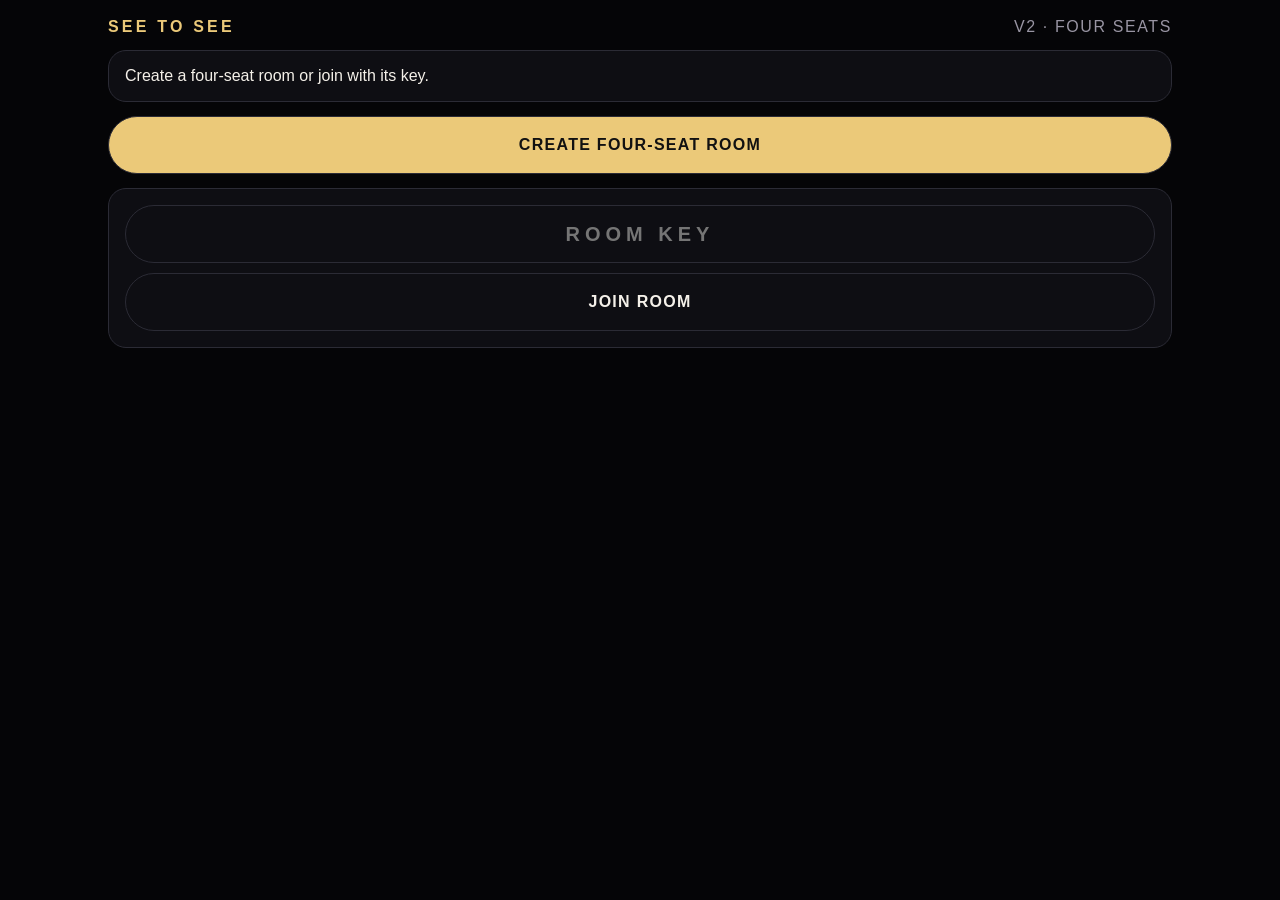
==== FJNBoothIPv2/index.html @ 772647cd "Upload complete SeeToSee Portal source" ====
<!doctype html><html lang="en"><head><meta charset="utf-8"><meta name="viewport" content="width=device-width,initial-scale=1,viewport-fit=cover"><meta name="theme-color" content="#050507"><title>See to See · Four Seats</title>
<style>
:root{--bg:#050507;--panel:#0e0e13;--line:#2b2b35;--gold:#ebc979;--text:#f4f0e9;--muted:#9995a3;--red:#ff6e63}*{box-sizing:border-box}body{margin:0;background:var(--bg);color:var(--text);font-family:Arial,sans-serif;min-height:100dvh}.app{width:min(1100px,100%);margin:auto;padding:18px;display:flex;flex-direction:column;gap:14px}.top{display:flex;justify-content:space-between;align-items:center}.brand{color:var(--gold);font-weight:900;letter-spacing:.2em}.version{color:var(--muted);letter-spacing:.1em}.status,.panel{border:1px solid var(--line);border-radius:18px;background:var(--panel);padding:16px}.status.live{border-color:#756134;color:var(--gold)}.lobby{display:grid;gap:14px}.btn,input{min-height:58px;border-radius:999px;border:1px solid var(--line);background:var(--panel);color:var(--text);font:inherit;font-weight:800;letter-spacing:.08em;padding:12px 20px}.btn{cursor:pointer}.primary{background:var(--gold);color:#111}.danger{border-color:var(--red);color:var(--red)}input{width:100%;text-align:center;font-size:1.25rem;letter-spacing:.25em}.hidden{display:none!important}.roomline{text-align:center}.code{font-size:2rem;color:var(--gold);font-weight:900;letter-spacing:.22em}.grid{display:grid;grid-template-columns:repeat(2,minmax(0,1fr));gap:10px}.seat{position:relative;aspect-ratio:1;background:#09090d;border:1px solid var(--line);border-radius:18px;overflow:hidden}.seat video{width:100%;height:100%;object-fit:cover;background:#09090d}.seat.local video{transform:scaleX(-1)}.tag{position:absolute;left:12px;bottom:10px;color:var(--gold);font-size:.72rem;letter-spacing:.12em;text-transform:uppercase}.empty{position:absolute;inset:0;display:grid;place-items:center;color:var(--muted);letter-spacing:.15em}.seat.has-media .empty{display:none}.hear{position:absolute;z-index:3;left:50%;top:50%;transform:translate(-50%,-50%);border-color:var(--gold);color:var(--gold);background:#09090eee}.controls{display:flex;flex-wrap:wrap;gap:8px}.controls .btn{flex:1;min-width:135px}@media(max-width:600px){.app{padding:12px}.grid{gap:7px}.seat{border-radius:13px}.btn{min-height:52px}.code{font-size:1.55rem}}
</style></head><body><main class="app"><div class="top"><div class="brand">SEE TO SEE</div><div class="version">V2 · FOUR SEATS</div></div><div id="status" class="status">Create a four-seat room or join with its key.</div>
<section id="lobby" class="lobby"><button id="create" class="btn primary">CREATE FOUR-SEAT ROOM</button><div class="panel"><input id="roomInput" maxlength="6" placeholder="ROOM KEY"><button id="join" class="btn" style="width:100%;margin-top:10px">JOIN ROOM</button></div></section>
<section id="call" class="hidden"><div class="roomline panel">ROOM <div id="roomCode" class="code">------</div><div id="count">1 of 4 seats</div><div id="links">0 media links</div></div><div id="grid" class="grid"></div><div class="controls"><button id="startAll" class="btn primary">START ALL AUDIO</button><button id="reconnect" class="btn">RECONNECT ALL</button><button id="mute" class="btn">MUTE</button><button id="restart" class="btn">RESTART MIC</button><button id="camera" class="btn">CAM OFF</button><button id="leave" class="btn danger">LEAVE</button></div><button id="copy" class="btn" style="width:100%;margin-top:8px">COPY INVITE</button></section></main>
<script>
(()=>{'use strict';const API=new URL('signal.php',location.href).href;const ICE={iceServers:[{urls:'stun:stun.l.google.com:19302'},{urls:'stun:stun1.l.google.com:19302'}]};
const S={room:null,id:null,seat:null,token:null,after:0,stream:null,peers:new Map(),timer:null,muted:false,cam:false};const $=id=>document.getElementById(id);const status=(m,k='')=>{$('status').textContent=m;$('status').className='status '+k};
async function api(action,o={}){let u=API+'?action='+encodeURIComponent(action);Object.entries(o.query||{}).forEach(([k,v])=>u+='&'+encodeURIComponent(k)+'='+encodeURIComponent(v));const h={};if(S.token)h['X-Booth-Token']=S.token;const init={method:o.body?'POST':'GET',headers:h};if(o.body){h['Content-Type']='application/json';init.body=JSON.stringify(o.body)}const r=await fetch(u,init),d=await r.json().catch(()=>({}));if(!r.ok)throw Object.assign(new Error(d.error||'HTTP '+r.status),{data:d});return d}
async function mic(force=false){let a=S.stream&&S.stream.getAudioTracks()[0];if(force||!a||a.readyState!=='live'||a.muted){const x=await navigator.mediaDevices.getUserMedia({audio:{echoCancellation:true,noiseSuppression:true,autoGainControl:true},video:false});const n=x.getAudioTracks()[0];if(!S.stream)S.stream=new MediaStream();S.stream.getAudioTracks().forEach(t=>{S.stream.removeTrack(t);t.stop()});S.stream.addTrack(n);a=n}a.enabled=!S.muted;for(const p of S.peers.values()){const sender=p.pc.getSenders().find(x=>x.track&&x.track.kind==='audio');if(sender)await sender.replaceTrack(a)}return a}
function seatEl(id,seat,local=false){let e=$('seat-'+id);if(e)return e;e=document.createElement('div');e.id='seat-'+id;e.className='seat'+(local?' local':'');e.innerHTML='<video playsinline autoplay muted></video><div class="empty">SEAT '+seat+'</div><span class="tag">'+(local?'You':'Seat '+seat)+'</span>';$('grid').appendChild(e);if(local&&S.stream){e.querySelector('video').srcObject=S.stream;e.classList.add('has-media')}return e}
function render(people){$('count').textContent=people.length+' of 4 seats';const ids=new Set(people.map(p=>p.id));people.sort((a,b)=>a.seat-b.seat).forEach(p=>seatEl(p.id,p.seat,p.id===S.id));for(let n=1;n<=4;n++){if(!people.some(p=>p.seat===n)){let e=$('empty-'+n);if(!e){e=document.createElement('div');e.id='empty-'+n;e.className='seat';e.innerHTML='<div class="empty">OPEN SEAT '+n+'</div>';$('grid').appendChild(e)}}else $('empty-'+n)?.remove()}for(const [id,p] of S.peers)if(!ids.has(id)){p.pc.close();p.el.remove();S.peers.delete(id)}}
function send(to,type,data){return api('signal',{body:{room:S.room,peer:S.id,to,type,data}})}
function peer(id,seat){if(S.peers.has(id))return S.peers.get(id);const pc=new RTCPeerConnection(ICE),el=seatEl(id,seat),remote=new MediaStream(),video=el.querySelector('video');video.srcObject=remote;const audio=document.createElement('audio');audio.autoplay=true;audio.playsInline=true;audio.srcObject=remote;el.appendChild(audio);S.stream.getTracks().forEach(t=>pc.addTrack(t,S.stream));pc.addTransceiver('video',{direction:'sendrecv'});pc.onicecandidate=e=>e.candidate&&send(id,'ice',{candidate:e.candidate}).catch(()=>{});pc.ontrack=e=>{if(!remote.getTracks().some(t=>t.id===e.track.id))remote.addTrack(e.track);el.classList.add('has-media');if(e.track.kind==='audio')audio.play().catch(()=>{if(el.querySelector('.hear'))return;let b=document.createElement('button');b.className='btn hear';b.textContent='START AUDIO';b.onclick=()=>audio.play().then(()=>b.remove());el.appendChild(b)})};pc.onconnectionstatechange=()=>{const live=[...S.peers.values()].filter(x=>x.pc.connectionState==='connected').length;$('links').textContent=live+' of '+S.peers.size+' media links';if(pc.connectionState==='connected')status('Connected · '+$('count').textContent,'live');if(['failed','disconnected'].includes(pc.connectionState)&&S.seat<seat)setTimeout(()=>offer(id,true),800)};const p={pc,el,remote,audio,seat,making:false,polite:S.seat>seat,pending:[],lastOffer:0};S.peers.set(id,p);return p}
async function offer(id,restart=false){const p=S.peers.get(id);if(!p||p.pc.signalingState!=='stable'||p.making)return;if(Date.now()-p.lastOffer<1800)return;await mic();p.making=true;p.lastOffer=Date.now();try{await p.pc.setLocalDescription(await p.pc.createOffer(restart?{iceRestart:true}:undefined));await send(id,'offer',{sdp:p.pc.localDescription})}finally{p.making=false}}
async function flushIce(p){if(!p.pc.remoteDescription)return;const list=p.pending.splice(0);for(const c of list)await p.pc.addIceCandidate(c).catch(()=>{})}
async function signal(x){if(x.from===S.id||!x.from)return;const p=S.peers.get(x.from);if(!p)return;const pc=p.pc;if(x.type==='offer'){const collision=p.making||pc.signalingState!=='stable';if(collision&&!p.polite)return;if(collision)await pc.setLocalDescription({type:'rollback'});await mic();await pc.setRemoteDescription(x.data.sdp);await flushIce(p);await pc.setLocalDescription(await pc.createAnswer());await send(x.from,'answer',{sdp:pc.localDescription})}else if(x.type==='answer'&&pc.signalingState==='have-local-offer'){await pc.setRemoteDescription(x.data.sdp);await flushIce(p)}else if(x.type==='ice'&&x.data?.candidate){if(pc.remoteDescription)await pc.addIceCandidate(x.data.candidate).catch(()=>{});else p.pending.push(x.data.candidate)}}
async function poll(){try{const d=await api('poll',{query:{room:S.room,peer:S.id,after:S.after}});render(d.participants);for(const person of d.participants){if(person.id!==S.id&&!S.peers.has(person.id)){peer(person.id,person.seat);if(S.seat<person.seat)setTimeout(()=>offer(person.id),300+S.seat*450)}}for(const x of d.signals){try{await signal(x)}catch(e){console.warn('signal',x.type,e)}finally{S.after=Math.max(S.after,x.id)}}const now=Date.now();for(const [id,p] of S.peers)if(S.seat<p.seat&&!['connected','connecting'].includes(p.pc.connectionState)&&now-p.lastOffer>3500)offer(id,p.pc.connectionState==='failed').catch(()=>{})}catch(e){status('Connection check: '+e.message)}}
async function start(d){S.room=d.room;S.id=d.peer;S.seat=d.seat;S.token=d.token;S.after=0;await mic();$('lobby').classList.add('hidden');$('call').classList.remove('hidden');$('roomCode').textContent=S.room;seatEl(S.id,S.seat,true);status('Room open · share the key','live');await poll();S.timer=setInterval(poll,700)}
$('create').onclick=async()=>{try{await start(await api('create',{body:{}}))}catch(e){status('Create failed: '+e.message)}};$('join').onclick=async()=>{try{await start(await api('join',{body:{room:$('roomInput').value.trim().toUpperCase()}}))}catch(e){status(e.data?.full?'Room full':'Join failed: '+e.message)}};
$('startAll').onclick=async()=>{let heard=0;for(const p of S.peers.values())try{await p.audio.play();p.el.querySelector('.hear')?.remove();heard++}catch(e){}status('Audio opened for '+heard+' of '+S.peers.size+' people',heard===S.peers.size?'live':'')};
$('reconnect').onclick=async()=>{status('Reconnecting all seats…');for(const [id,p] of S.peers){p.lastOffer=0;await offer(id,true).catch(()=>{})}setTimeout(poll,500)};
$('mute').onclick=()=>{S.muted=!S.muted;S.stream?.getAudioTracks().forEach(t=>t.enabled=!S.muted);$('mute').textContent=S.muted?'UNMUTE':'MUTE'};$('restart').onclick=async()=>{try{await mic(true);for(const id of S.peers.keys())await offer(id);status('Microphone restarted','live')}catch(e){status('Mic failed: '+e.message)}};
$('camera').onclick=async()=>{for(const p of S.peers.values())try{await p.audio.play();p.el.querySelector('.hear')?.remove()}catch(e){}try{if(!S.cam){const x=await navigator.mediaDevices.getUserMedia({audio:false,video:{facingMode:'user',width:{ideal:640},height:{ideal:480}}}),t=x.getVideoTracks()[0];S.stream.getVideoTracks().forEach(v=>{S.stream.removeTrack(v);v.stop()});S.stream.addTrack(t);const v=$('seat-'+S.id).querySelector('video');v.srcObject=S.stream;v.muted=true;$('seat-'+S.id).classList.add('has-media');for(const p of S.peers.values()){const tr=p.pc.getTransceivers().find(q=>q.receiver?.track?.kind==='video');await tr.sender.replaceTrack(t)}S.cam=true;$('camera').textContent='CAM ON';for(const id of S.peers.keys())await offer(id)}else{const t=S.stream.getVideoTracks()[0];for(const p of S.peers.values()){const tr=p.pc.getTransceivers().find(q=>q.receiver?.track?.kind==='video');await tr.sender.replaceTrack(null)}if(t){S.stream.removeTrack(t);t.stop()}S.cam=false;$('camera').textContent='CAM OFF'}}catch(e){status('Camera: '+e.message)}};
$('copy').onclick=()=>navigator.clipboard.writeText(location.href.split('?')[0]+'?room='+S.room).then(()=>status('Invite copied','live'));
$('leave').onclick=()=>{clearInterval(S.timer);api('leave',{body:{room:S.room,peer:S.id}}).catch(()=>{});S.peers.forEach(p=>p.pc.close());S.stream?.getTracks().forEach(t=>t.stop());location.href=location.href.split('?')[0]};
const q=new URLSearchParams(location.search).get('room');if(q){$('roomInput').value=q.toUpperCase();status('Room '+q.toUpperCase()+' · tap Join room')}
})();
</script></body></html>
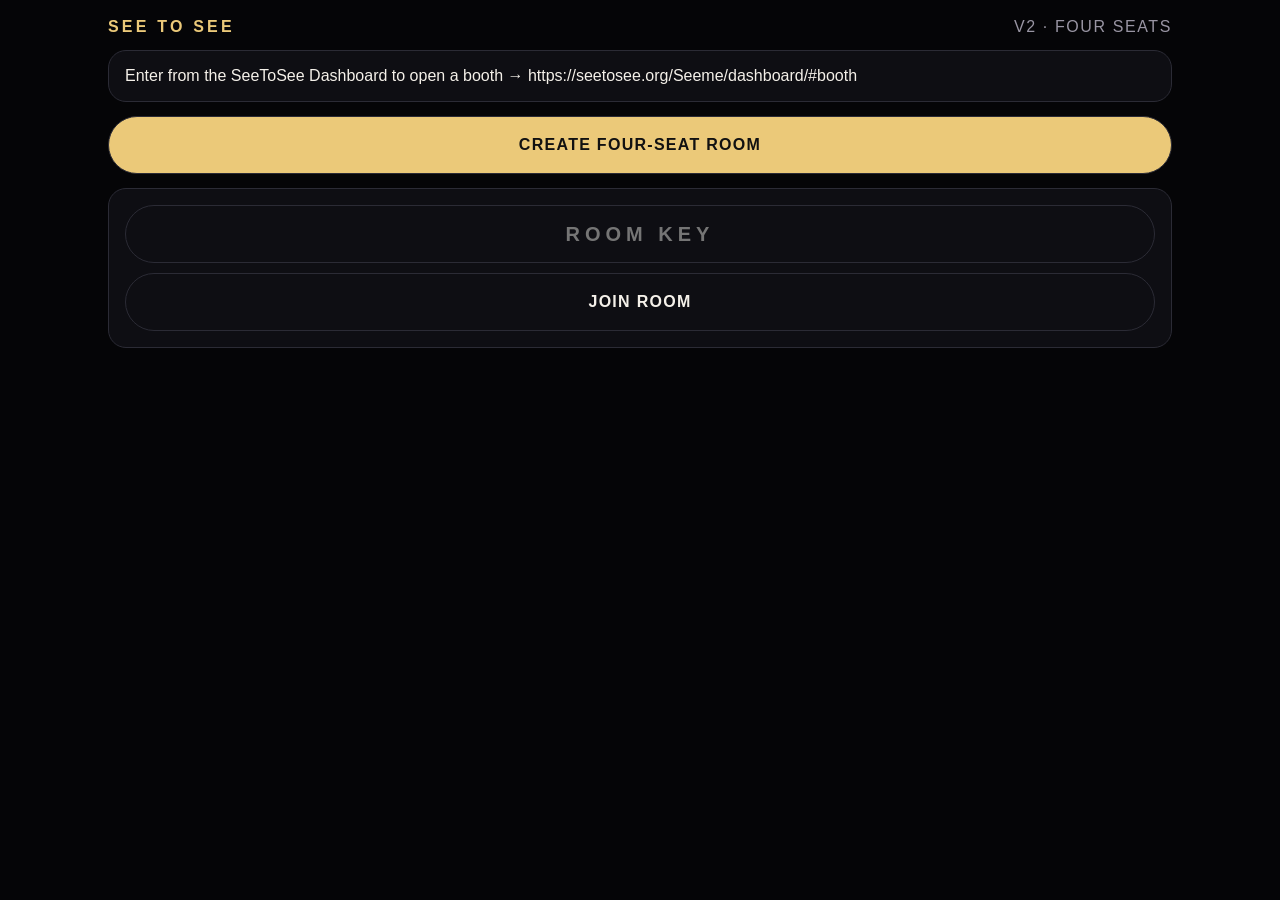
==== commit 9d52e985: "Close portal admission loop: verify booth passes, route SeeTest through dashboard Require HMAC pass " ====
--- a/FJNBoothIPv2/index.html
+++ b/FJNBoothIPv2/index.html
@@ -7,7 +7,7 @@
 <script>
 (()=>{'use strict';const API=new URL('signal.php',location.href).href;const ICE={iceServers:[{urls:'stun:stun.l.google.com:19302'},{urls:'stun:stun1.l.google.com:19302'}]};
 const S={room:null,id:null,seat:null,token:null,after:0,stream:null,peers:new Map(),timer:null,muted:false,cam:false};const $=id=>document.getElementById(id);const status=(m,k='')=>{$('status').textContent=m;$('status').className='status '+k};
-async function api(action,o={}){let u=API+'?action='+encodeURIComponent(action);Object.entries(o.query||{}).forEach(([k,v])=>u+='&'+encodeURIComponent(k)+'='+encodeURIComponent(v));const h={};if(S.token)h['X-Booth-Token']=S.token;const init={method:o.body?'POST':'GET',headers:h};if(o.body){h['Content-Type']='application/json';init.body=JSON.stringify(o.body)}const r=await fetch(u,init),d=await r.json().catch(()=>({}));if(!r.ok)throw Object.assign(new Error(d.error||'HTTP '+r.status),{data:d});return d}
+const boothPass=(new URLSearchParams(location.search).get('pass')||'').trim();async function api(action,o={}){let u=API+'?action='+encodeURIComponent(action);if(boothPass)u+='&pass='+encodeURIComponent(boothPass);Object.entries(o.query||{}).forEach(([k,v])=>u+='&'+encodeURIComponent(k)+'='+encodeURIComponent(v));const h={};if(S.token)h['X-Booth-Token']=S.token;const init={method:o.body?'POST':'GET',headers:h};if(o.body){const bodyObj=Object.assign({},o.body);if(boothPass&&(action==='create'||action==='join'))bodyObj.pass=boothPass;h['Content-Type']='application/json';init.body=JSON.stringify(bodyObj)}const r=await fetch(u,init),d=await r.json().catch(()=>({}));if(!r.ok)throw Object.assign(new Error(d.error||'HTTP '+r.status),{data:d});return d}
 async function mic(force=false){let a=S.stream&&S.stream.getAudioTracks()[0];if(force||!a||a.readyState!=='live'||a.muted){const x=await navigator.mediaDevices.getUserMedia({audio:{echoCancellation:true,noiseSuppression:true,autoGainControl:true},video:false});const n=x.getAudioTracks()[0];if(!S.stream)S.stream=new MediaStream();S.stream.getAudioTracks().forEach(t=>{S.stream.removeTrack(t);t.stop()});S.stream.addTrack(n);a=n}a.enabled=!S.muted;for(const p of S.peers.values()){const sender=p.pc.getSenders().find(x=>x.track&&x.track.kind==='audio');if(sender)await sender.replaceTrack(a)}return a}
 function seatEl(id,seat,local=false){let e=$('seat-'+id);if(e)return e;e=document.createElement('div');e.id='seat-'+id;e.className='seat'+(local?' local':'');e.innerHTML='<video playsinline autoplay muted></video><div class="empty">SEAT '+seat+'</div><span class="tag">'+(local?'You':'Seat '+seat)+'</span>';$('grid').appendChild(e);if(local&&S.stream){e.querySelector('video').srcObject=S.stream;e.classList.add('has-media')}return e}
 function render(people){$('count').textContent=people.length+' of 4 seats';const ids=new Set(people.map(p=>p.id));people.sort((a,b)=>a.seat-b.seat).forEach(p=>seatEl(p.id,p.seat,p.id===S.id));for(let n=1;n<=4;n++){if(!people.some(p=>p.seat===n)){let e=$('empty-'+n);if(!e){e=document.createElement('div');e.id='empty-'+n;e.className='seat';e.innerHTML='<div class="empty">OPEN SEAT '+n+'</div>';$('grid').appendChild(e)}}else $('empty-'+n)?.remove()}for(const [id,p] of S.peers)if(!ids.has(id)){p.pc.close();p.el.remove();S.peers.delete(id)}}
@@ -25,6 +25,6 @@
 $('camera').onclick=async()=>{for(const p of S.peers.values())try{await p.audio.play();p.el.querySelector('.hear')?.remove()}catch(e){}try{if(!S.cam){const x=await navigator.mediaDevices.getUserMedia({audio:false,video:{facingMode:'user',width:{ideal:640},height:{ideal:480}}}),t=x.getVideoTracks()[0];S.stream.getVideoTracks().forEach(v=>{S.stream.removeTrack(v);v.stop()});S.stream.addTrack(t);const v=$('seat-'+S.id).querySelector('video');v.srcObject=S.stream;v.muted=true;$('seat-'+S.id).classList.add('has-media');for(const p of S.peers.values()){const tr=p.pc.getTransceivers().find(q=>q.receiver?.track?.kind==='video');await tr.sender.replaceTrack(t)}S.cam=true;$('camera').textContent='CAM ON';for(const id of S.peers.keys())await offer(id)}else{const t=S.stream.getVideoTracks()[0];for(const p of S.peers.values()){const tr=p.pc.getTransceivers().find(q=>q.receiver?.track?.kind==='video');await tr.sender.replaceTrack(null)}if(t){S.stream.removeTrack(t);t.stop()}S.cam=false;$('camera').textContent='CAM OFF'}}catch(e){status('Camera: '+e.message)}};
 $('copy').onclick=()=>navigator.clipboard.writeText(location.href.split('?')[0]+'?room='+S.room).then(()=>status('Invite copied','live'));
 $('leave').onclick=()=>{clearInterval(S.timer);api('leave',{body:{room:S.room,peer:S.id}}).catch(()=>{});S.peers.forEach(p=>p.pc.close());S.stream?.getTracks().forEach(t=>t.stop());location.href=location.href.split('?')[0]};
-const q=new URLSearchParams(location.search).get('room');if(q){$('roomInput').value=q.toUpperCase();status('Room '+q.toUpperCase()+' · tap Join room')}
+if(!boothPass){$('create').disabled=true;$('join').disabled=true;status('Enter from the SeeToSee Dashboard to open a booth → https://seetosee.org/Seeme/dashboard/#booth');}else{const q=new URLSearchParams(location.search).get('room');if(q){$('roomInput').value=q.toUpperCase();status('Room '+q.toUpperCase()+' · tap Join room')}}
 })();
 </script></body></html>
